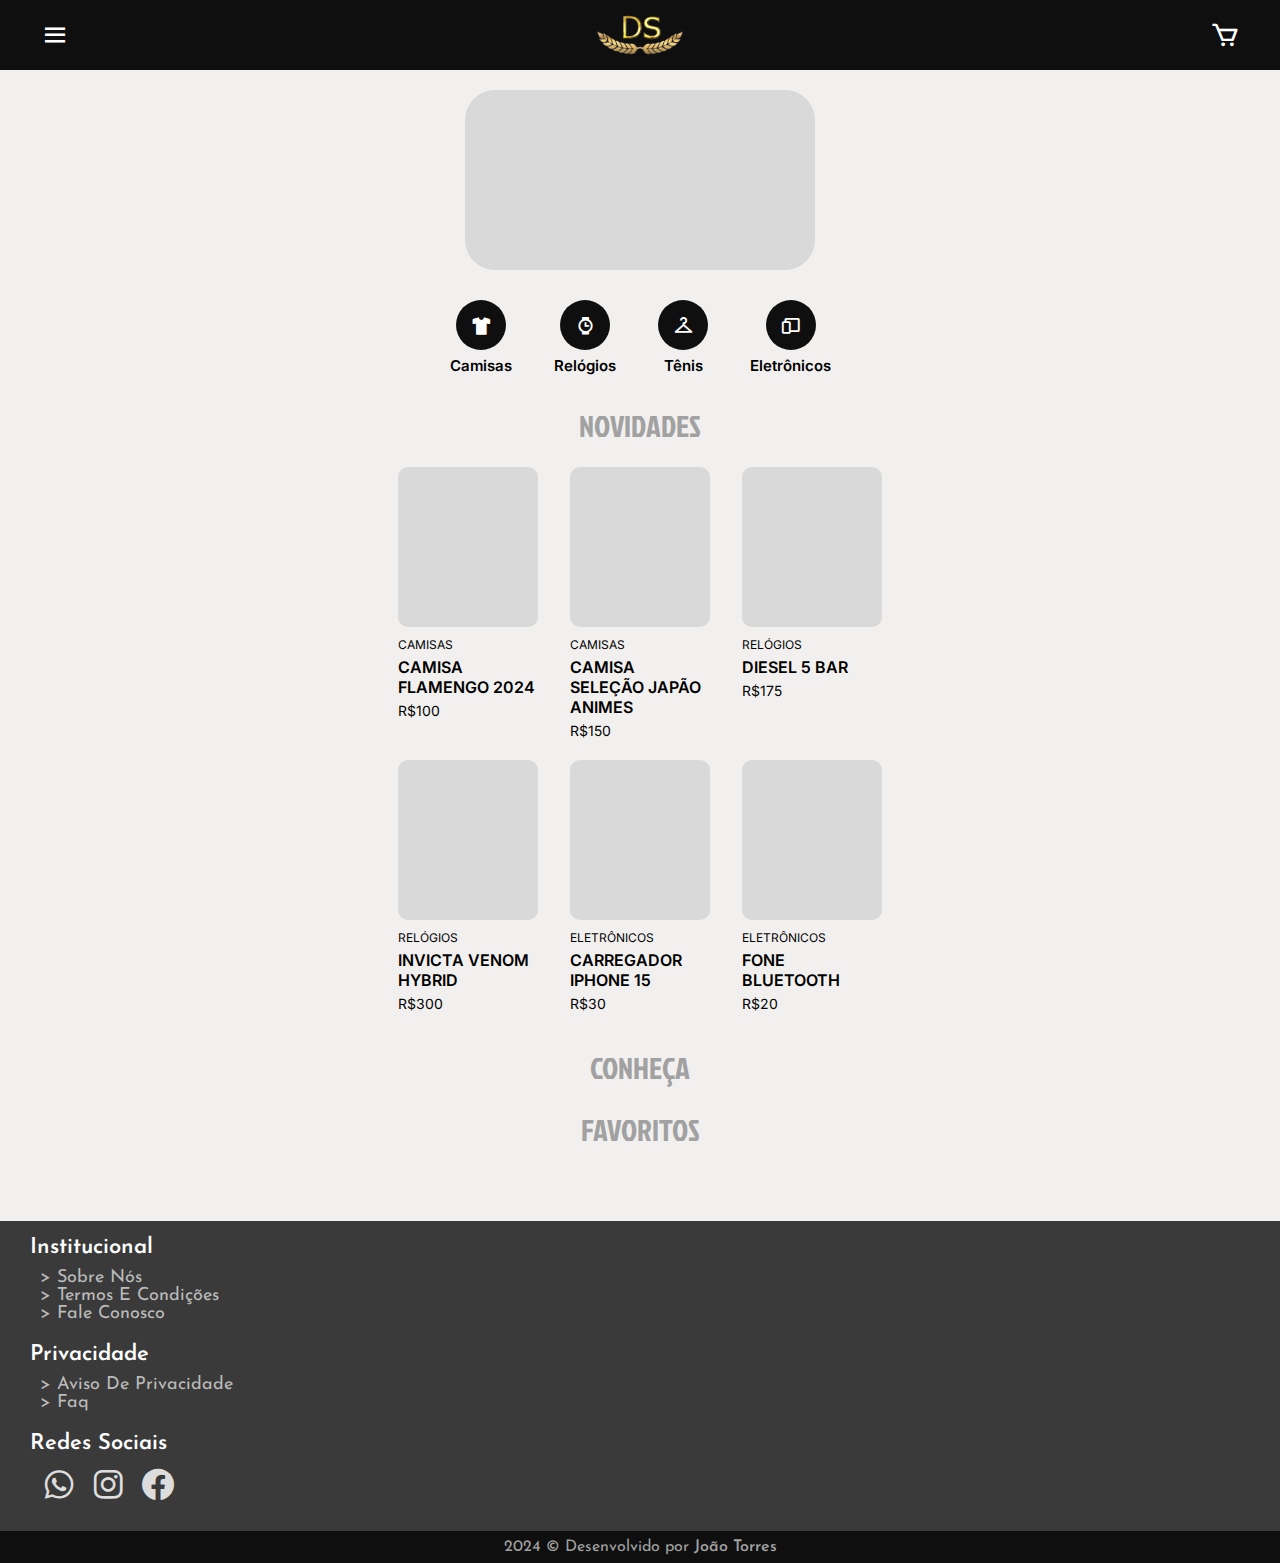
==== index.html @ 2843d5ec "alteração do icone do carrinho para link" ====
<!doctype html>
<html lang= "pt-br">
<head>
	<meta charset= "utf-8">
	<meta name= "viewport" content= "width=device-width, initial-scale=1.0">

	<title>DS Multimarcas</title>

	<link rel= "stylesheet" href= "style/style.css">
	<link href='https://unpkg.com/boxicons@2.1.4/css/boxicons.min.css' rel='stylesheet'>
</head>
<body>
	<header>
		<nav class= "nav-header">
			<p id= "icon-burguer"><i class='bx bx-menu'></i></p>

			<a href= "index.html" id= "logo-header"><img src= "img/logo/logo-ds-mini40.png" alt= "Logo DS Multimarcas"></a>

			<a href= "cart.html" id= "icon-cart"><i class='bx bx-cart'></i></a>

			<div id= "menu-category">
				<h2 id= "title-menu">categorias</h2>

				<ul id= "nav-category">
				</ul>
			</div>
		</nav>
	</header>
	<main>
		<aside id= "main-carousel">
		</aside>

		<aside class= "speed-access">
		</aside>

		<section id= "news-product" class= "product-home">
			<h1 class= "title-group">novidades</h1>

			<section class= "group-shop">
				<noscript>
					<div class= "product-card">
						<div class= "product-img-card"></div>
						<div class= "info-product-card">
							<p class= "category-product-card">categoria</p>
							<h3 class= "title-product-card">nome produto</h3>
							<p class= "price-product-card">r$00,00</p>
						</div>
					</div>
					<div class= "product-card">
						<div class= "product-img-card"></div>
						<div class= "info-product-card">
							<p class= "category-product-card">categoria</p>
							<h3 class= "title-product-card">nome produto</h3>
							<p class= "price-product-card">r$00,00</p>
						</div>
					</div>
					<div class= "product-card">
						<div class= "product-img-card"></div>
						<div class= "info-product-card">
							<p class= "category-product-card">categoria</p>
							<h3 class= "title-product-card">nome produto</h3>
							<p class= "price-product-card">r$00,00</p>
						</div>
					</div>
					<div class= "product-card">
						<div class= "product-img-card"></div>
						<div class= "info-product-card">
							<p class= "category-product-card">categoria</p>
							<h3 class= "title-product-card">nome produto</h3>
							<p class= "price-product-card">r$00,00</p>
						</div>
					</div>
					<div class= "product-card">
						<div class= "product-img-card"></div>
						<div class= "info-product-card">
							<p class= "category-product-card">categoria</p>
							<h3 class= "title-product-card">nome produto</h3>
							<p class= "price-product-card">r$00,00</p>
						</div>
					</div>
					<div class= "product-card">
						<div class= "product-img-card"></div>
						<div class= "info-product-card">
							<p class= "category-product-card">categoria</p>
							<h3 class= "title-product-card">nome produto</h3>
							<p class= "price-product-card">r$00,00</p>
						</div>
					</div>
				</noscript>
			</section>
		</section>

		<aside id= "know-card">
			<h1 class= "title-group">conheça</h1>

			<section class= "card-carousel">
			</section>
		</aside>

		<aside id= "suggestion-card">
			
		</aside>

		<section id= "favorite-product" class= "product-home">
			<h1 class= "title-group">favoritos</h1>

			<section class= "group-shop">
				<noscript>
					<div class= "product-card">
						<div class= "product-img-card"></div>
						<div class= "info-product-card">
							<p class= "category-product-card">categoria</p>
							<h3 class= "title-product-card">nome produto</h3>
							<p class= "price-product-card">r$00,00</p>
						</div>
					</div>
					<div class= "product-card">
						<div class= "product-img-card"></div>
						<div class= "info-product-card">
							<p class= "category-product-card">categoria</p>
							<h3 class= "title-product-card">nome produto</h3>
							<p class= "price-product-card">r$00,00</p>
						</div>
					</div>
					<div class= "product-card">
						<div class= "product-img-card"></div>
						<div class= "info-product-card">
							<p class= "category-product-card">categoria</p>
							<h3 class= "title-product-card">nome produto</h3>
							<p class= "price-product-card">r$00,00</p>
						</div>
					</div>
					<div class= "product-card">
						<div class= "product-img-card"></div>
						<div class= "info-product-card">
							<p class= "category-product-card">categoria</p>
							<h3 class= "title-product-card">nome produto</h3>
							<p class= "price-product-card">r$00,00</p>
						</div>
					</div>
					<div class= "product-card">
						<div class= "product-img-card"></div>
						<div class= "info-product-card">
							<p class= "category-product-card">categoria</p>
							<h3 class= "title-product-card">nome produto</h3>
							<p class= "price-product-card">r$00,00</p>
						</div>
					</div>
					<div class= "product-card">
						<div class= "product-img-card"></div>
						<div class= "info-product-card">
							<p class= "category-product-card">categoria</p>
							<h3 class= "title-product-card">nome produto</h3>
							<p class= "price-product-card">r$00,00</p>
						</div>
					</div>
				</noscript>
			</section>
		</section>
	</main>
	<footer>
		<div class= "footer-grid">
			<div class= "category-footer">
				<h2 class= "title-footer">institucional</h2>

				<ul class= "nav-footer">
					<li><a href= "#">sobre nós</a>
					<li><a href= "#">termos e condições</a>
					<li><a href= "#">fale conosco</a>
				</ul>
			</div>

			<div class= "category-footer">
				<h2 class= "title-footer">privacidade</h2>

				<ul class= "nav-footer">
					<li><a href= "#">aviso de privacidade</a>
					<li><a href= "#">faq</a>
				</ul>
			</div>

			<div class= "category-footer">
				<h2 class= "title-footer">redes sociais</h2>

				<ul class= "nav-footer" id= "nav-social">
					<li><a href= "#"><i class='bx bxl-whatsapp' ></i></a>
					<li><a href= "#"><i class='bx bxl-instagram'></i></a>
					<li><a href= "#"><i class='bx bxl-facebook-circle' ></i></a>
				</ul>
			</div>

			<div class= "copyright-footer">
				<p>2024 &copy; Desenvolvido por <a href="login.html" class= "copy-references">joão torres</a></p>
			</div>
		</div>

		<script src= "script/script.js"></script>
	</footer>
</body>
</html>
---- style/style.css ----
@charset "utf-8";

/*Arquivos internos*/
@import url("category.css");
@import url("product.css");
@import url("cart.css");
@import url("controlAdm.css");
@import url("login.css");
@import url("createProduct.css");
@import url("myAccount.css");

/*Arquivos externos*/
/*Fontes importadas: Cairo, Inter, Jockey One, Josefin Sans, Montserrat*/
@import url('https://fonts.googleapis.com/css2?family=Cairo:wght@200..1000&family=Inter:ital,opsz,wght@0,14..32,100..900;1,14..32,100..900&family=Jockey+One&family=Josefin+Sans:ital,wght@0,100..700;1,100..700&family=Montserrat:ital,wght@0,100..900;1,100..900&display=swap');

* {
	margin: 0;
	padding: 0;
}

:root {
	--escuro: #0f0f0f;
	--escuro3: #3a3a3a;
	--escuro4: #4a4a4a;
	--offwhite: #f2f0ef;
	--cinzaa: #a1a1a1;
	--cinza9: #909090;
	--amareloOuro: #dda01f;
	--amareloDourado: #e1aa1c;
	--amareloClaro: #f3da7d;
	--colorTemp: #d9d9d9;
}

body {
	font-family: Montserrat, sans-serif;
	background: var(--offwhite);
}

header {
	position: fixed;

	width: calc(100vw - 80px);
	padding: 15px 40px;

	background: var(--escuro);
}

.nav-header {
	display: grid;
	grid-template-columns: 30% 40% 30%;
	align-items: center;
	row-gap: .8em;

	height: 100%;

	color: #fff;
	font-size: 30px;
}

.nav-header > * {
	display: flex;
	align-items: center;

	cursor: pointer;
}

#icon-burger {
	grid-column: 1/2;
	justify-content: left;
}

#logo-header {
	grid-column: 2/3;
	justify-content: center;

	font-size: 20px;
}

#icon-cart {
	grid-column: 3/4;
	justify-content: right;

	color: inherit;
	text-decoration: none;
}

.nav-header > #menu-category {
	grid-column: 1/4;
	display: none;

	width: 100%;

	text-transform: uppercase;
}

#title-menu {
	font-weight: 600;
	font-size: 18px;

	margin-bottom: 10px;
}

#nav-category {
	color: #999;
	font-size: 25px;
	font-weight: 500;

	padding-left: 15px;
	list-style-type: none;
}

#nav-category li {
	padding: 5px 0;
}

#nav-category a:hover {
	color: #fff;
	font-weight: 600;
}

#nav-category a {
	color: inherit;

	text-decoration: none;
}

main {
	padding: 90px 40px 0;
}

/*Estilizando o carrossel da home*/
#main-carousel {
	min-width: 250px;
	max-width: 350px;
	height: 180px;
	margin: auto;
	margin-bottom: 30px;
	border-radius: 30px;

	background: var(--colorTemp);
}

/*Estilizando o atalho das categorias*/
.speed-access {
	display: flex;
	flex-flow: row wrap;
	align-items: center;
	justify-content: space-between;
	gap: 1em max(5px, 0.5em);

	max-width: 380px;
	margin: auto;
	margin-bottom: 30px;
}

aside .access-button {
	display: flex;
	flex-flow: column wrap;
	align-items: center;
	justify-content: space-between;

	height: 75px;
	max-width: 80px;

	cursor: pointer;
}

aside .access-icon {
	display: flex;
	align-items: center;
	justify-content: center;

	width: 50px;
	height: 50px;
	border-radius: 50%;

	color: #fff;
	font-size: 21px;
	background: var(--escuro);
}

aside .name-access {
	font-family: Inter, sans-serif;
	font-weight: 600;
	font-size: 15px;

	text-transform: capitalize;
}

/*Estilizando section com os produtos*/
.product-home {
	max-width: 500px;
	margin: auto;
	margin-bottom: 35px;
}

.title-group {
	font-family: Jockey One, sans-serif;
	color: var(--cinzaa);
	text-align: center;
	font-size: 30px;
	font-weight: 400;

	margin-bottom: 20px;
	text-transform: uppercase;
}

.group-shop {
	display: flex;
	flex-flow: row wrap;
	align-items: start;
	justify-content: center;
	gap: 1.3em 2em;
}

.product-card {
	width: 140px;
	min-height: 230px;

	cursor: pointer;
}

.product-img-card {
	height: 160px;
	margin-bottom: 10px;
	border-radius: 10px;

	background: var(--colorTemp);
}

.info-product-card {
	min-height: 50px;

	font-family: Inter, sans-serif;

	text-transform: uppercase;
}

.category-product-card {
	font-size: 12px;

	margin-bottom: 5px;
}

.title-product-card {
	font-size: 16px;
	font-weight: 600;

	margin-bottom: 5px;
}

.price-product-card {
	font-size: 14px;
}

/*Estilizando carrossel de relacionados*/

/*Estilizando footer*/
footer {
	color: #fff;
	font-family: Josefin Sans, sans-serif;
	background: var(--escuro3);

	padding-top: 15px;
	margin-top: 50px;
}

.footer-grid {
	display: grid;
}

.category-footer {
	margin-left: 30px;
	margin-bottom: 20px;

	text-transform: capitalize;
}

h2.title-footer {
	font-size: 22px;
	font-weight: 600;

	margin-bottom: 10px;
}

ul.nav-footer {
	list-style-position: inside;
	list-style-type: "> ";

	color: #bbb;
	font-size: 18px;

	padding-left: 10px;
}

ul#nav-social {
	display: flex;
	align-items: center;
	justify-content: start;
	gap: .3em;

	list-style: none;

	color: #ddd;
	font-size: 38px;
}

.nav-footer > li:hover {
	color: #fff;
}

.nav-footer > li > a {
	color: inherit;

	text-decoration: none;
}

.copyright-footer {
	color: var(--cinzaa);
	text-align: center;
	font-size: 16px;
	background: var(--escuro);

	padding: 8px;
}

.copyright-footer .copy-references:hover {
	color: #fff;
}

.copyright-footer .copy-references {
	color: inherit;
	font-weight: 600;

	text-decoration: none;
	text-transform: capitalize;
}
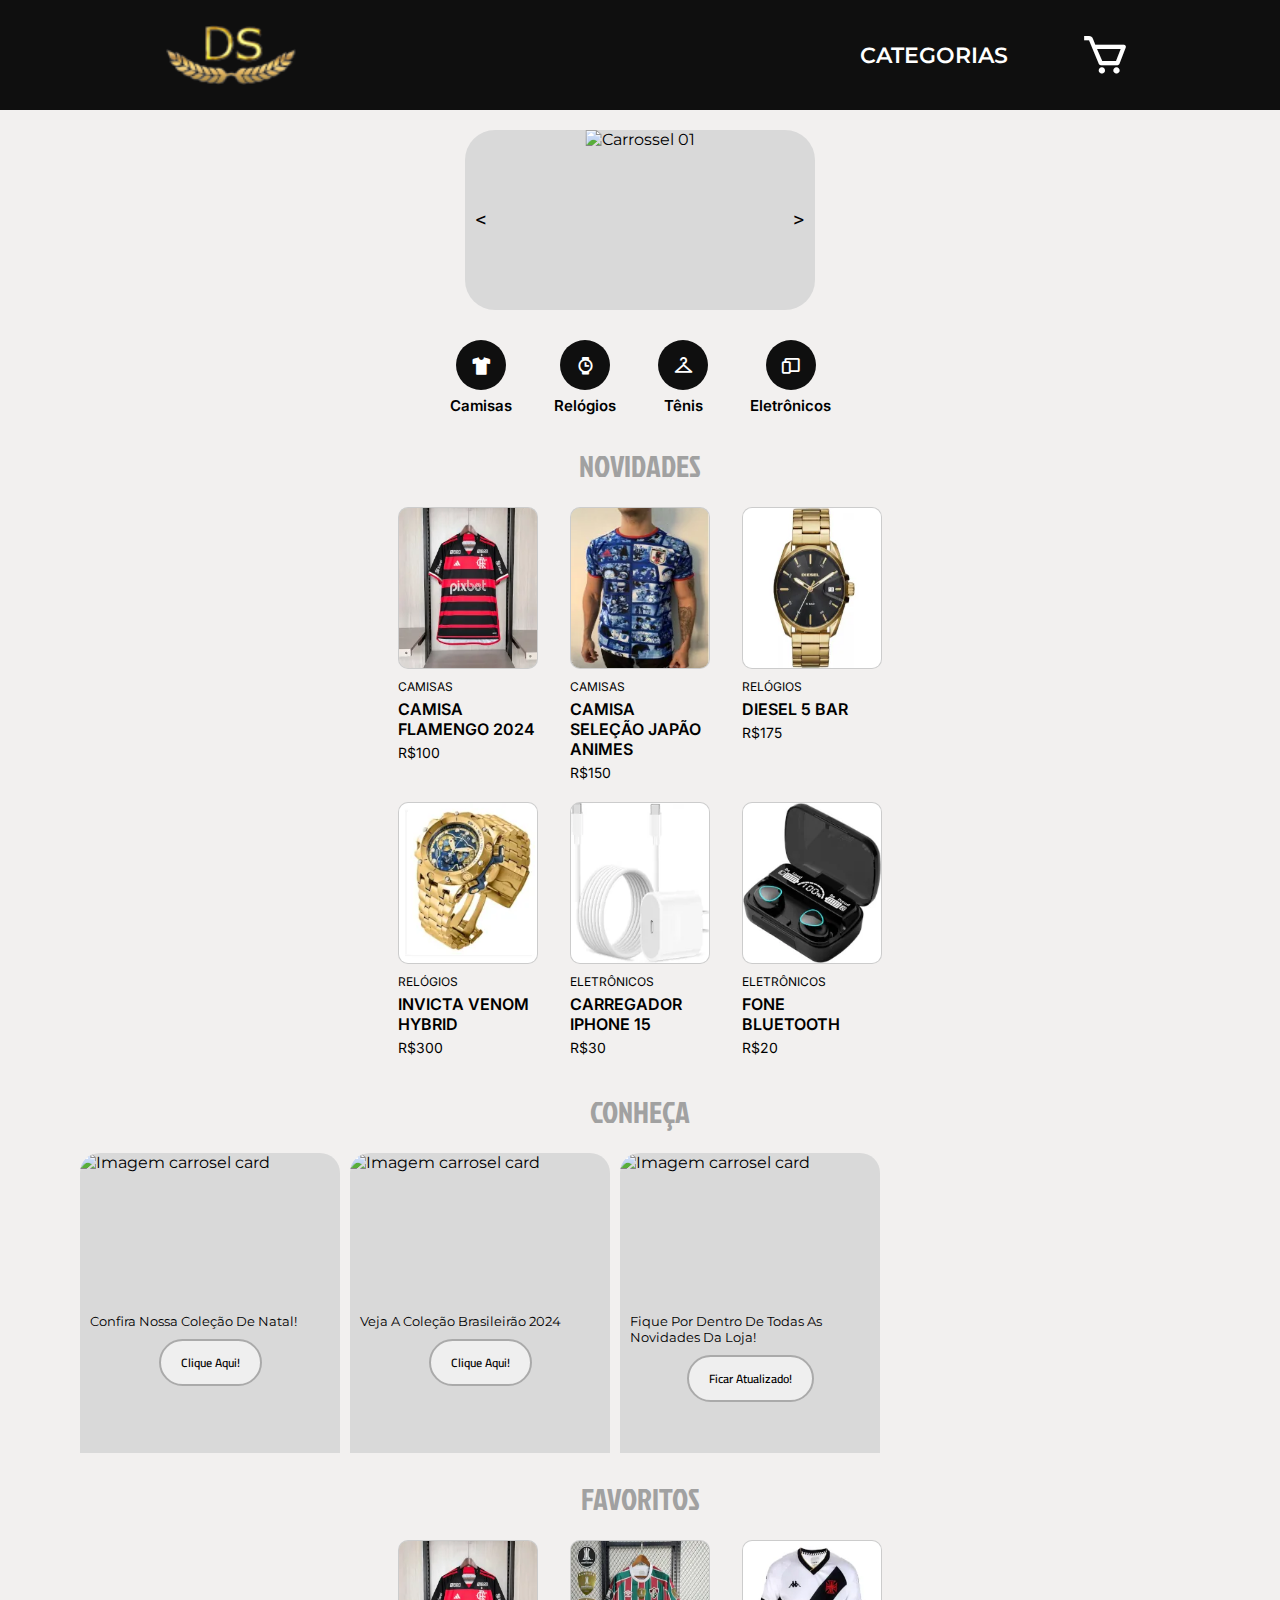
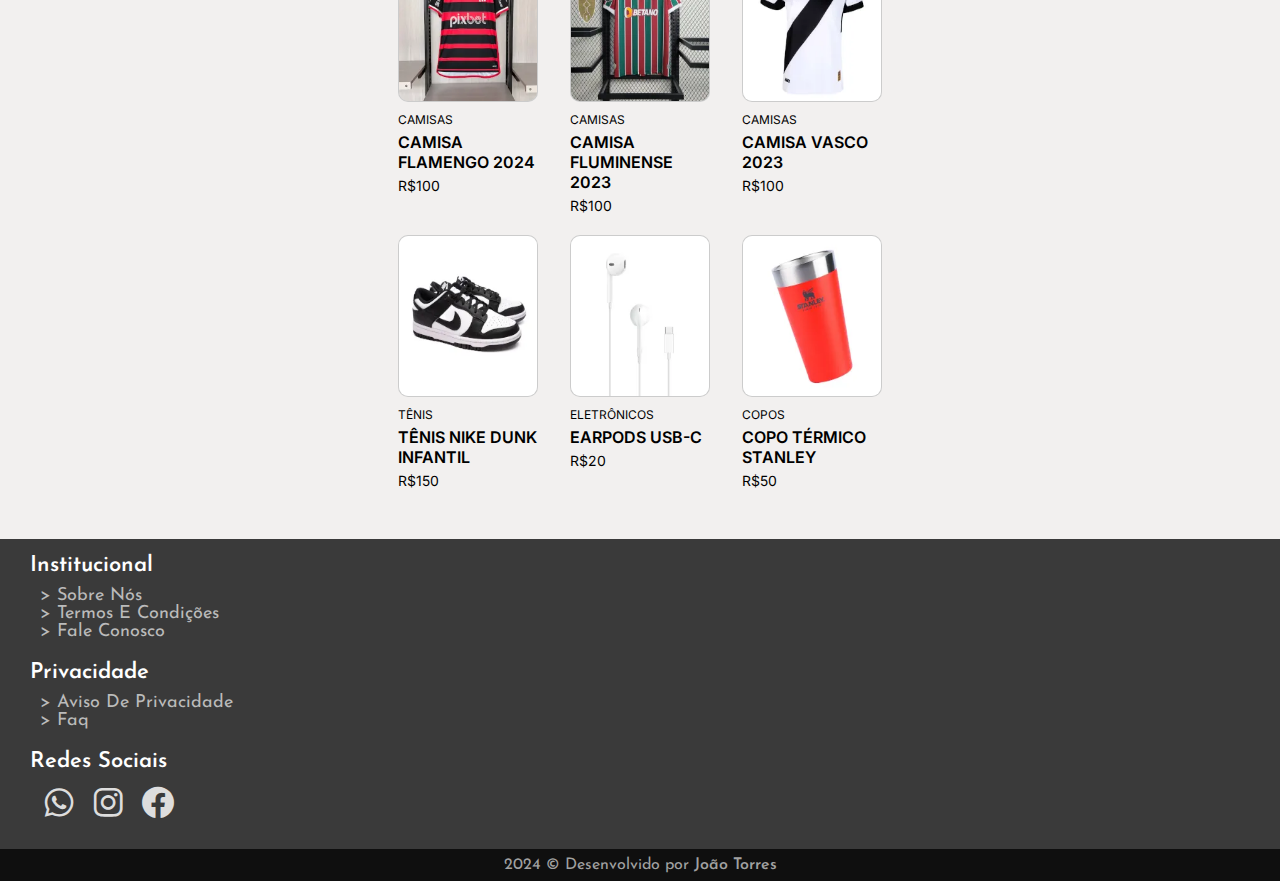
==== commit a0558d50: "Esqueci de ir comitando as novas alterações, foram muitas. Gostaria de deixar aqui meu arrependiment" ====
--- a/index.html
+++ b/index.html
@@ -28,6 +28,21 @@
 	</header>
 	<main>
 		<aside id= "main-carousel">
+			<div id= "btn-left-carousel" class= "btn-main-carousel"><</div>
+			<div id= "btn-right-carousel" class= "btn-main-carousel">></div>
+
+			<div id= "01main-carousel" class= "item-main-carousel item-checked-carousel">
+				<picture id= "imgs01-carousel-home" class= "imgs-carousel-home">
+					<source srcset= "" media= "()">
+					<img loading= "lazy" src= "img/carousel/main-home/carousel01-350.svg" alt= "Carrossel 01">
+				</picture>
+			</div>
+			<div id= "02main-carousel" class= "item-main-carousel">
+				<picture id= "imgs02-carousel-home" class= "imgs-carousel-home">
+					<source srcset= "" media= "()">
+					<img loading= "lazy" src= "img/carousel/main-home/carousel02-350.svg" alt= "Carrossel 01">
+				</picture>
+			</div>
 		</aside>
 
 		<aside class= "speed-access">
@@ -93,12 +108,44 @@
 		<aside id= "know-card">
 			<h1 class= "title-group">conheça</h1>
 
-			<section class= "card-carousel">
+			<section class= "cards-carousel">
+				<div class= "card-inside-carousel">
+					<div class= "img-card-carousel">
+						<img loading= "lazy" src= "img/carousel/card-home/natal.webp" alt= "Imagem carrosel card"/>
+					</div>
+					<div class= "info-card-carousel">
+						<p class= "text-card-carousel">confira nossa coleção de Natal!</p>
+
+						<button class= "btn-card-carousel btn-add">clique aqui!</button>
+					</div>
+				</div>
+
+				<div class= "card-inside-carousel">
+					<div class= "img-card-carousel">
+						<img loading= "lazy" src= "img/carousel/card-home/brasileirao.webp" alt= "Imagem carrosel card"/>
+					</div>
+					<div class= "info-card-carousel">
+						<p class= "text-card-carousel">veja a coleção brasileirão 2024</p>
+
+						<button class= "btn-card-carousel btn-add">clique aqui!</button>
+					</div>
+				</div>
+
+				<div class= "card-inside-carousel">
+					<div class= "img-card-carousel">
+						<img loading= "lazy" src= "img/carousel/card-home/whatsapp.webp" alt= "Imagem carrosel card"/>
+					</div>
+					<div class= "info-card-carousel">
+						<p class= "text-card-carousel">fique por dentro de todas as novidades da loja!</p>
+
+						<button class= "btn-card-carousel btn-add">ficar atualizado!</button>
+						</div>
+				</div>
 			</section>
 		</aside>
 
 		<aside id= "suggestion-card">
-			
+			<!--Ads-->
 		</aside>
 
 		<section id= "favorite-product" class= "product-home">
@@ -183,9 +230,10 @@
 				<h2 class= "title-footer">redes sociais</h2>
 
 				<ul class= "nav-footer" id= "nav-social">
-					<li><a href= "#"><i class='bx bxl-whatsapp' ></i></a>
-					<li><a href= "#"><i class='bx bxl-instagram'></i></a>
-					<li><a href= "#"><i class='bx bxl-facebook-circle' ></i></a>
+					<li><a href= "
+https://wa.me/5521986804534" target= "_blank"><i class='bx bxl-whatsapp'></i></a>
+					<li><a href= "https://www.instagram.com/dsouzamultimarcas_/" target= "_blank"><i class='bx bxl-instagram'></i></a>
+					<li><a href= "https://www.facebook.com/Dsouzamultimarcas" target= "_blank"><i class='bx bxl-facebook-circle' ></i></a>
 				</ul>
 			</div>
 
--- a/style/style.css
+++ b/style/style.css
@@ -38,6 +38,7 @@
 
 header {
 	position: fixed;
+	z-index: 2;
 
 	width: calc(100vw - 80px);
 	padding: 15px 40px;
@@ -84,7 +85,7 @@
 	text-decoration: none;
 }
 
-.nav-header > #menu-category {
+#menu-category {
 	grid-column: 1/4;
 	display: none;
 
@@ -124,8 +125,123 @@
 	text-decoration: none;
 }
 
+@media screen and (min-width: 580px) {
+	header {
+		width: calc(100vw - 200px);
+		padding: 15px 100px;
+	}
+}
+
+@media screen and (min-width: 768px) {
+	#icon-burguer {display: none}
+
+	.nav-header {
+		grid-template-columns: 65% 25% 10%;
+	}
+
+	#logo-header {
+		grid-column: 1/2;
+		justify-content: initial;
+	}
+
+	#menu-category {
+		grid-column: 2/3;
+		grid-row: 1/2;
+		display: flex;
+		flex-direction: column;
+		justify-content: end;
+
+		position: relative;
+	}
+
+	#title-menu {
+		font-size: 20px;
+
+		margin: 0;
+	}
+
+	#nav-category {
+		display: none;
+
+		position: absolute;
+		top: 40px;
+		left: 5px;
+
+		background: var(--escuro);
+
+		padding-right: 15px;
+	}
+
+	#nav-category > li:hover {
+		border-bottom: 2px solid var(--escuro3);
+	}
+}
+
+@media screen and (min-width: 992px) {
+	header {
+		width: calc(100vw - 240px);
+		padding: 20px 120px;
+	}
+
+	.nav-header {
+		font-size: 40px;
+	}
+
+	#logo-header > img {
+		height: 50px;
+	}
+
+	#nav-category {
+		left: 15%;
+	}
+}
+
+@media screen and (min-width: 1280px) {
+	header {
+		width: calc(100vw - 300px);
+		padding: 25px 150px;
+	}
+
+	.nav-header {
+		grid-template-columns: 65% 30% 5%;
+		font-size: 50px;
+	}
+
+	#logo-header > img {
+		height: 60px;
+	}
+
+	#title-menu {
+		font-size: 22px;
+
+		margin: 0;
+	}
+
+	#nav-category {
+		left: 25%;
+	}
+}
+
 main {
 	padding: 90px 40px 0;
+}
+
+@media screen and (min-width: 768px) {
+	main {
+		padding: 90px 60px 0;
+	}
+}
+
+@media screen and (min-width: 992px) {
+	main {
+		padding-top: 110px;
+	}
+}
+
+@media screen and (min-width: 1280px) {
+	main {
+		padding: 130px 80px 0;
+	}
 }
 
 /*Estilizando o carrossel da home*/
@@ -138,6 +254,38 @@
 	border-radius: 30px;
 
 	background: var(--colorTemp);
+
+	overflow: hidden;
+	position: relative;
+	z-index: 0;
+}
+
+.btn-main-carousel {
+	position: absolute;
+	top: 50%;
+	transform: translateY(-50%);
+	z-index: 1;
+	cursor: pointer;
+
+	font-size: 20px;
+	font-weight: 500;
+
+	margin: 0 10px;
+}
+
+.btn-main-carousel:nth-child(2) {
+	right: 0;
+}
+
+.item-main-carousel {
+	display: none;
+	position: absolute;
+}
+
+.item-checked-carousel {
+	display: block;
+	left: 50%;
+	transform: translate(-50%);
 }
 
 /*Estilizando o atalho das categorias*/
@@ -223,9 +371,18 @@
 .product-img-card {
 	height: 160px;
 	margin-bottom: 10px;
+	border: 1px solid #0000000f;
 	border-radius: 10px;
 
 	background: var(--colorTemp);
+
+	overflow: hidden;
+}
+
+.img-inside-card-product {
+	width: 100%;
+	height: 100%;
+
 }
 
 .info-product-card {
@@ -254,6 +411,65 @@
 }
 
 /*Estilizando carrossel de relacionados*/
+#know-card {
+	margin-bottom: 25px;
+}
+
+.cards-carousel {
+	display: flex;
+	gap: 10px;
+
+	height: 300px;
+
+	overflow-x: auto;
+	scroll-snap-type: x mandatory;
+}
+
+.card-inside-carousel {
+	flex: 0 0 min(260px, 100%);
+
+	width: 150px;
+	border-radius: 20px 20px 0 0;
+
+	background: var(--colorTemp);
+
+	scroll-snap-align: center;
+	overflow: hidden;
+}
+
+.img-card-carousel {
+	height: 150px;
+
+	position: relative;
+	overflow: hidden;
+}
+
+.img-card-carousel > img {
+	display: block;
+	position: absolute;
+	left: 50%;
+	transform: translate(-50%);
+
+	height: 100%;
+	width: 100%;
+}
+
+.info-card-carousel {
+	padding: 10px;
+}
+
+.text-card-carousel {
+	font-size: 13px;
+	text-transform: capitalize;
+
+	margin-bottom: 10px;
+}
+
+.btn-card-carousel {
+	font-size: 12px;
+
+	margin-bottom: 0;
+}
 
 /*Estilizando footer*/
 footer {
@@ -334,4 +550,20 @@
 
 	text-decoration: none;
 	text-transform: capitalize;
-}              +}
+
+@media screen and (min-width: 580px) {
+	
+}
+
+@media screen and (min-width: 768px) {
+	
+}
+
+@media screen and (min-width: 992px) {
+	
+}
+
+@media screen and (min-width: 1280px) {
+	
+}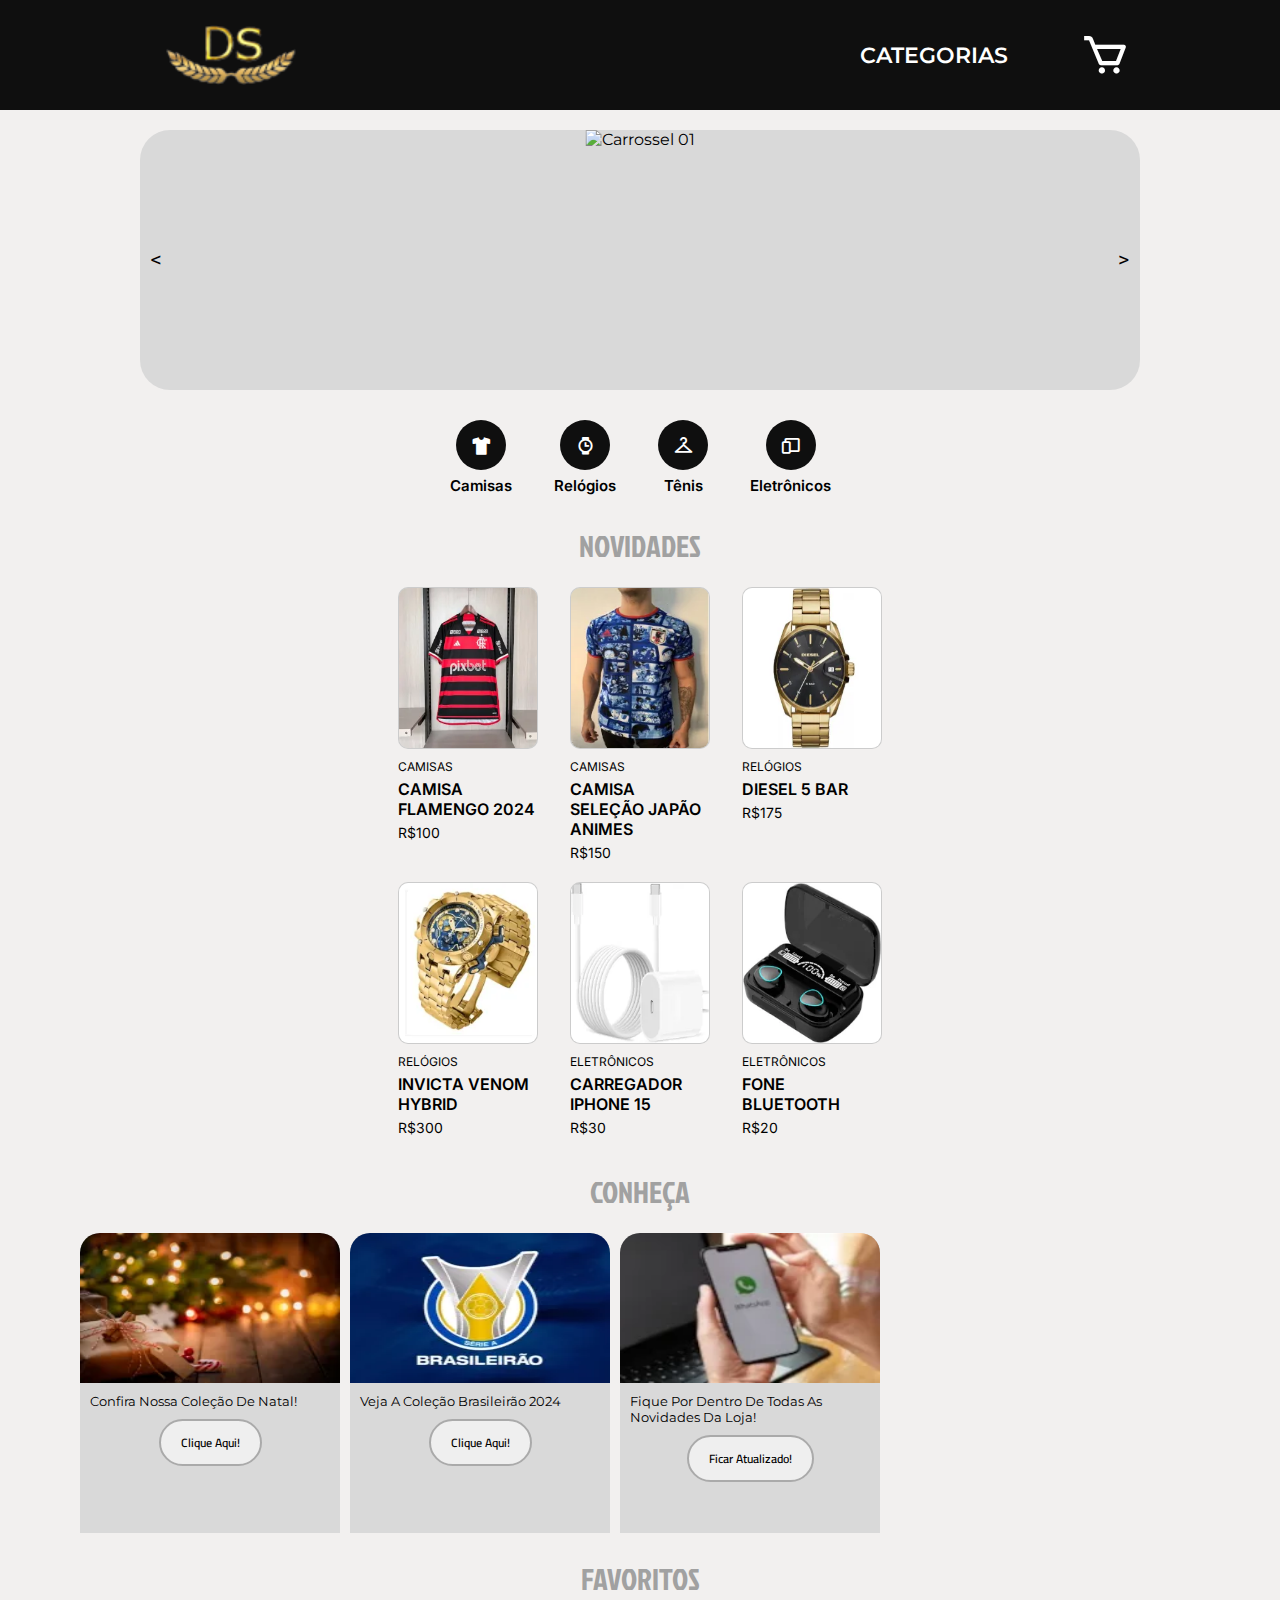
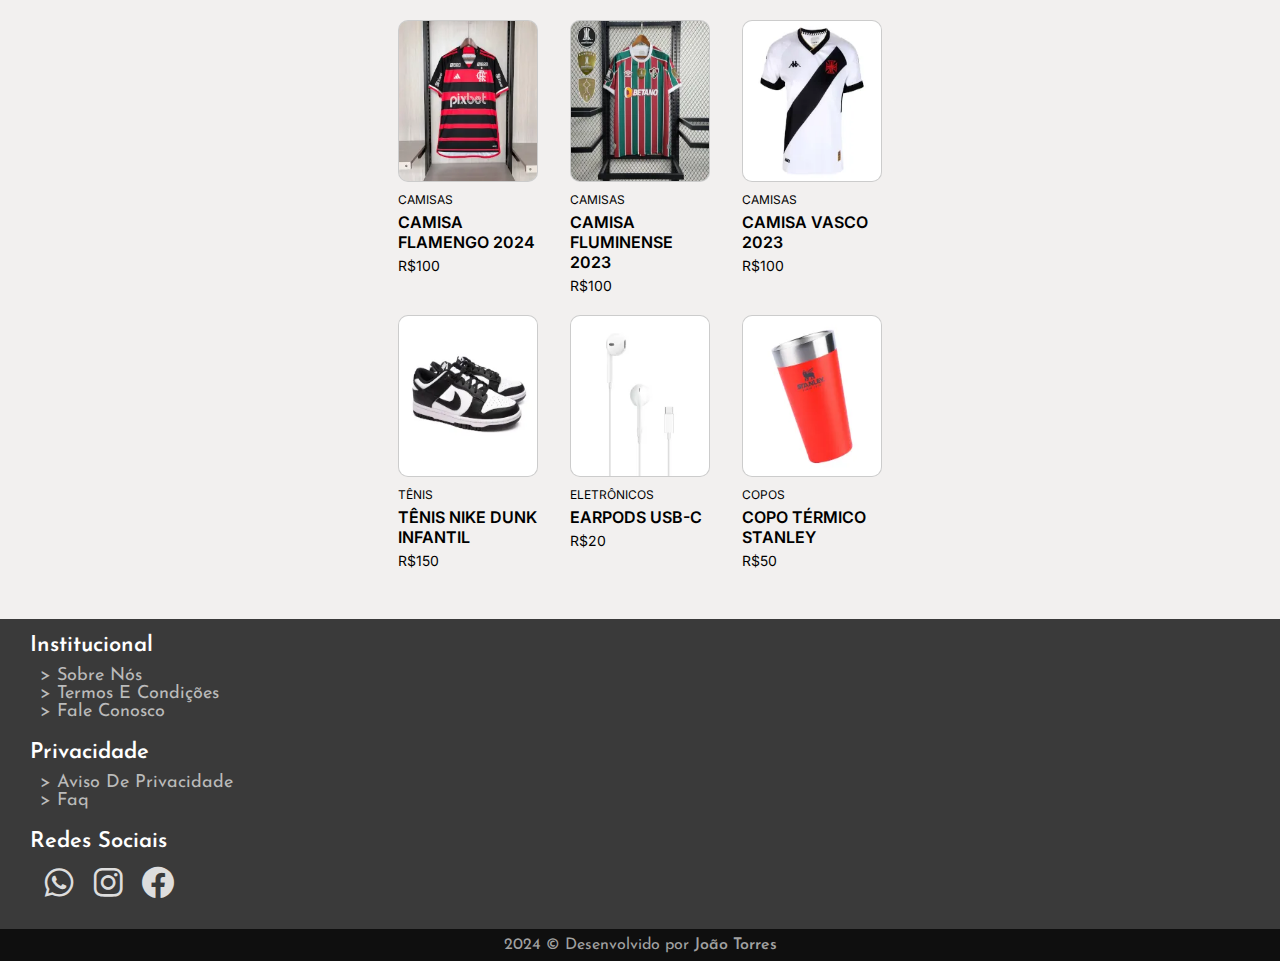
==== commit 76ee73d7: "Modificações no html e css voltados a responsividade do header e carrossel" ====
--- a/index.html
+++ b/index.html
@@ -33,13 +33,17 @@
 
 			<div id= "01main-carousel" class= "item-main-carousel item-checked-carousel">
 				<picture id= "imgs01-carousel-home" class= "imgs-carousel-home">
-					<source srcset= "" media= "()">
+					<source srcset= "img/carousel/main-home/carousel01-1000.svg" media= "(min-width: 992px)">
+					<source srcset= "img/carousel/main-home/carousel01-850.svg" media= "(min-width: 768px)">
+					<source srcset= "img/carousel/main-home/carousel01-600.svg" media= "(min-width: 580px)">
 					<img loading= "lazy" src= "img/carousel/main-home/carousel01-350.svg" alt= "Carrossel 01">
 				</picture>
 			</div>
 			<div id= "02main-carousel" class= "item-main-carousel">
 				<picture id= "imgs02-carousel-home" class= "imgs-carousel-home">
-					<source srcset= "" media= "()">
+					<source srcset= "img/carousel/main-home/carousel02-1000.svg" media= "(min-width: 992px)">
+					<source srcset= "img/carousel/main-home/carousel02-850.svg" media= "(min-width: 768px)">
+					<source srcset= "img/carousel/main-home/carousel02-600.svg" media= "(min-width: 580px)">
 					<img loading= "lazy" src= "img/carousel/main-home/carousel02-350.svg" alt= "Carrossel 01">
 				</picture>
 			</div>
--- a/style/style.css
+++ b/style/style.css
@@ -288,6 +288,26 @@
 	transform: translate(-50%);
 }
 
+@media screen and (min-width: 580px) {
+	#main-carousel {
+		max-width: 600px;
+	}
+}
+
+@media screen and (min-width: 768px) {
+	#main-carousel {
+		max-width: 850px;
+		height: 220px;
+	}
+}
+
+@media screen and (min-width: 992px) {
+	#main-carousel {
+		max-width: 1000px;
+		height: 260px;
+	}
+}
+
 /*Estilizando o atalho das categorias*/
 .speed-access {
 	display: flex;
@@ -335,6 +355,22 @@
 	text-transform: capitalize;
 }
 
+@media screen and (min-width: 580px) {
+	
+}
+
+@media screen and (min-width: 768px) {
+	
+}
+
+@media screen and (min-width: 992px) {
+	
+}
+
+@media screen and (min-width: 1280px) {
+	
+}
+
 /*Estilizando section com os produtos*/
 .product-home {
 	max-width: 500px;
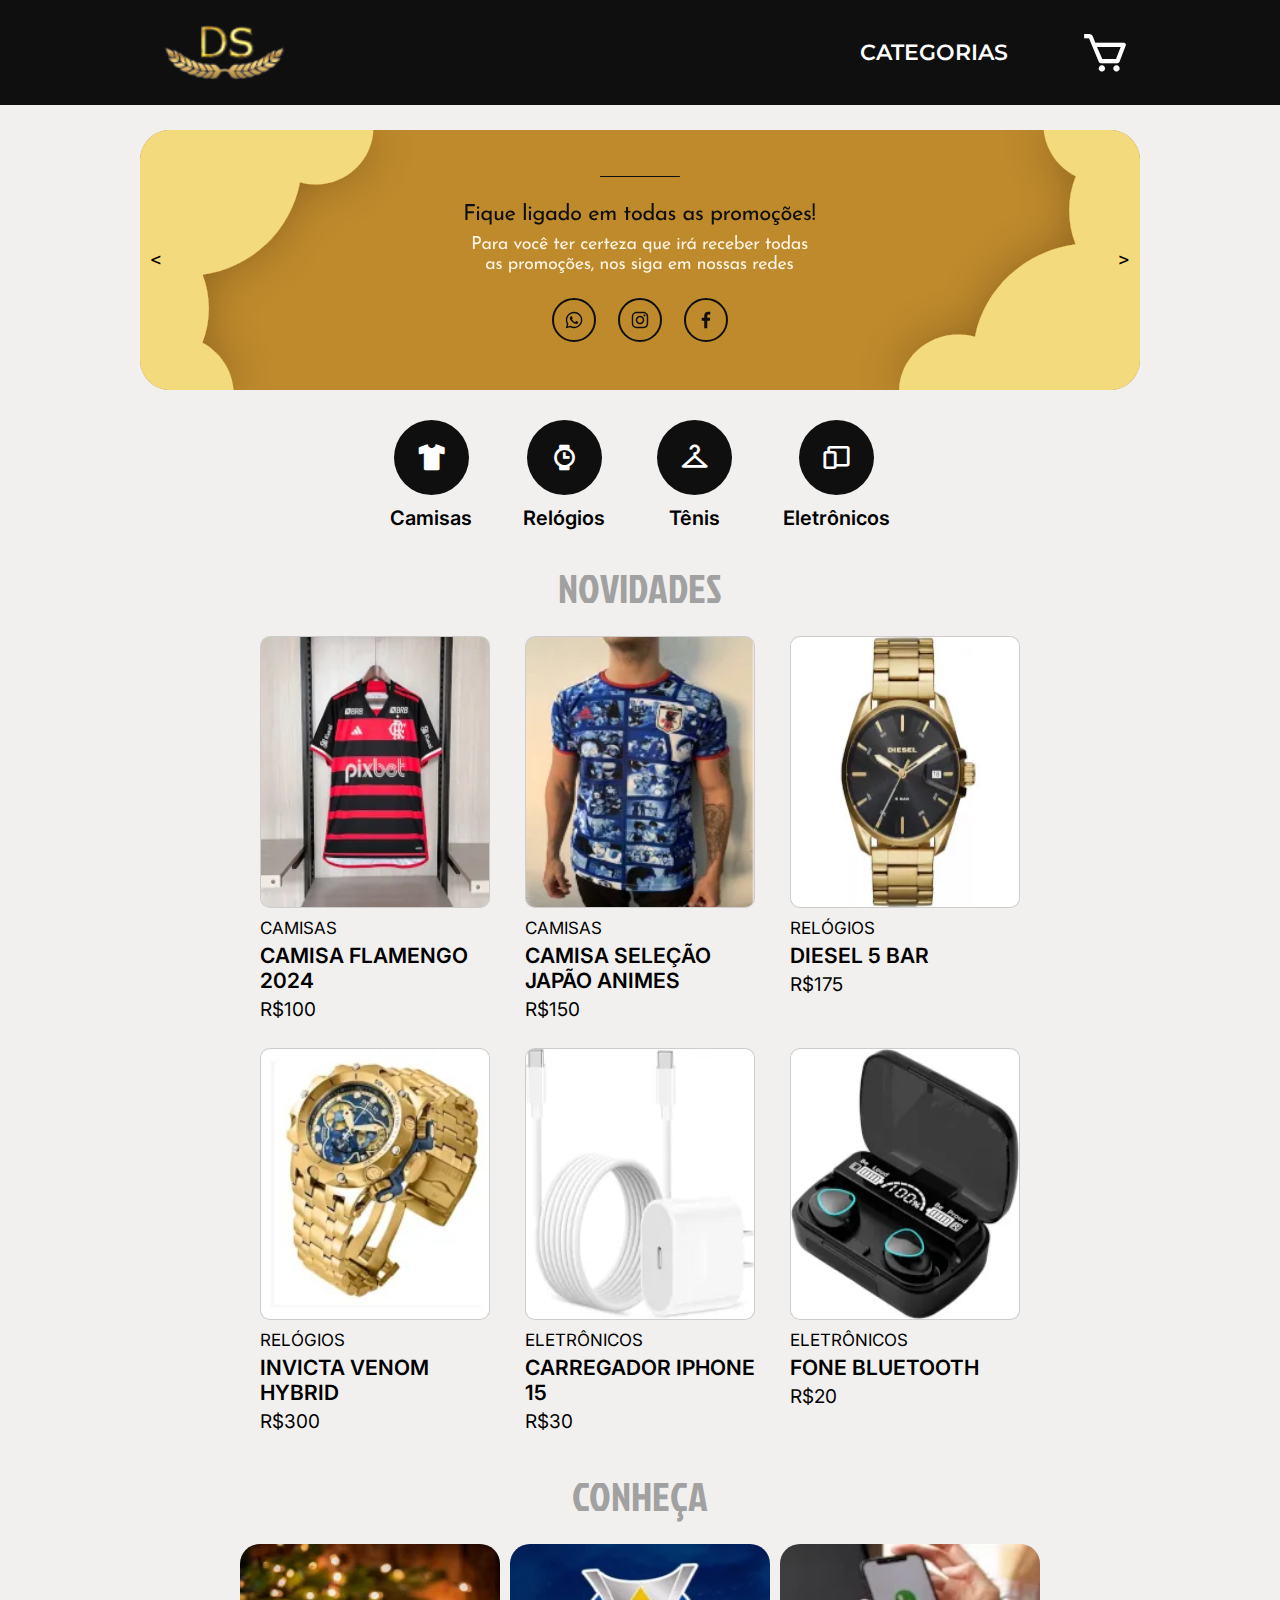
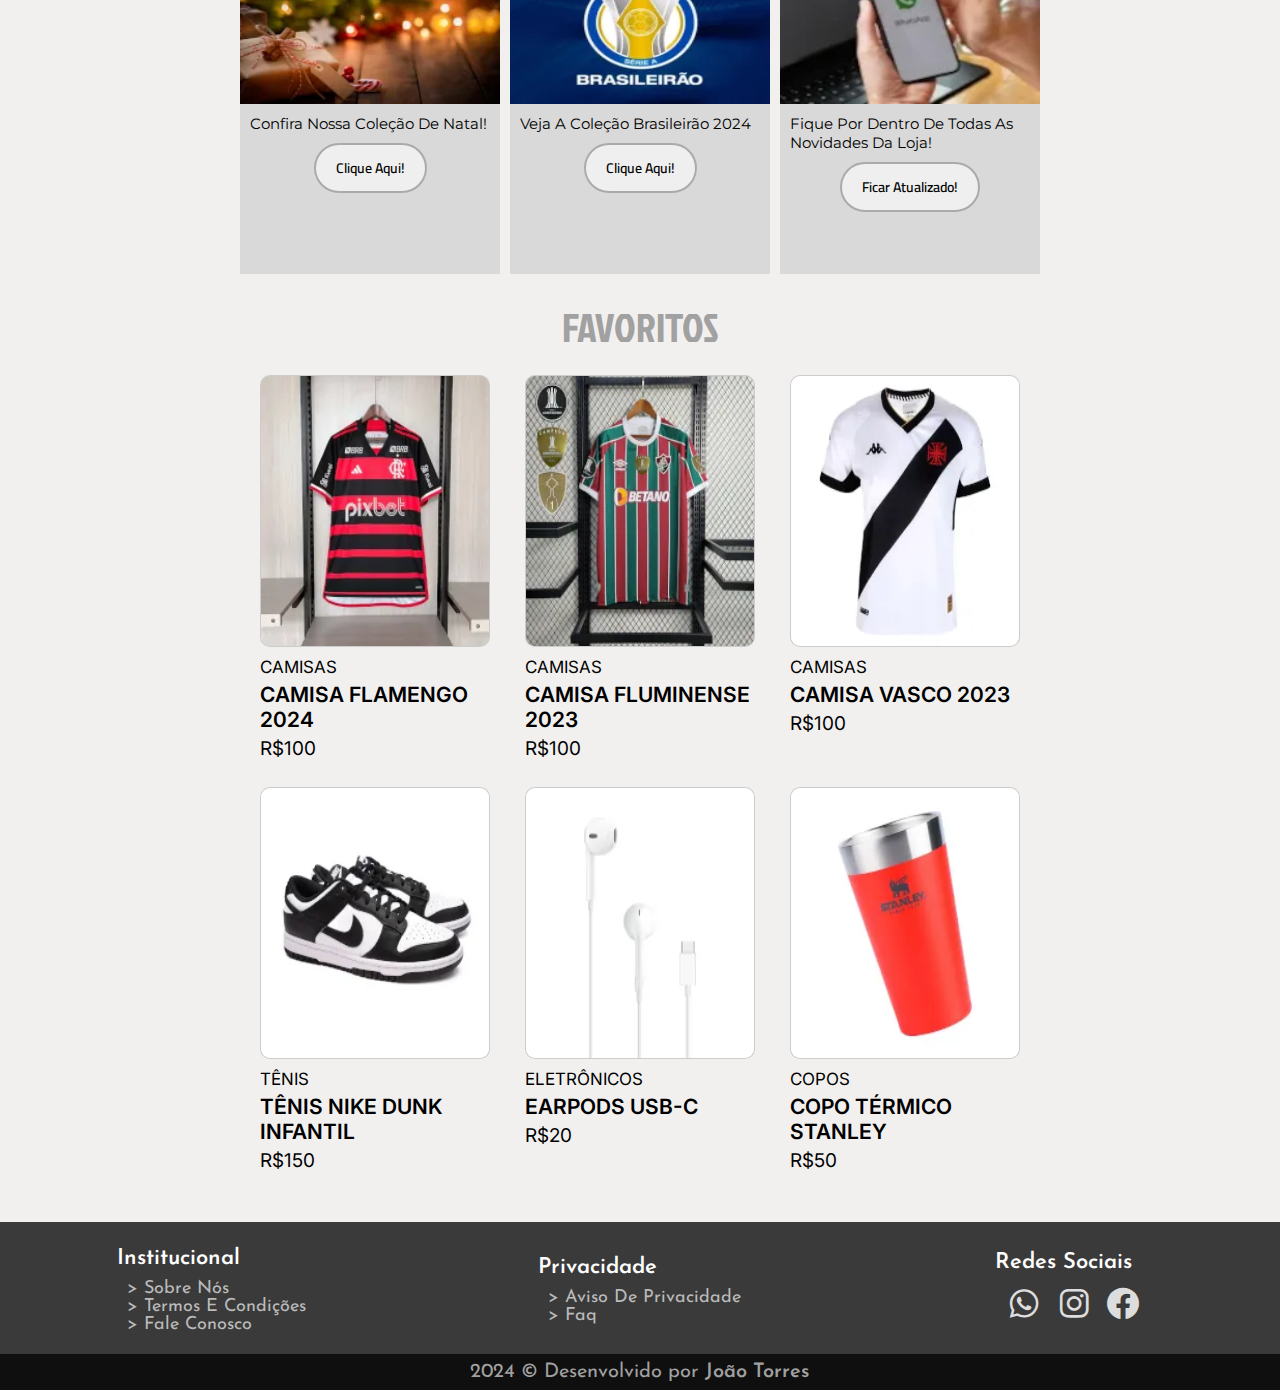
==== commit f771e984: "Adicionando favicon a pagina. kkkkkkkkkkk toda mal posicionada" ====
--- a/index.html
+++ b/index.html
@@ -6,6 +6,7 @@
 
 	<title>DS Multimarcas</title>
 
+	<link rel= "icon" type= "image/x-icon" href="img/logo/favicon.ico">
 	<link rel= "stylesheet" href= "style/style.css">
 	<link href='https://unpkg.com/boxicons@2.1.4/css/boxicons.min.css' rel='stylesheet'>
 </head>
--- a/style/style.css
+++ b/style/style.css
@@ -208,7 +208,7 @@
 	}
 
 	#logo-header > img {
-		height: 60px;
+		height: 55px;
 	}
 
 	#title-menu {
@@ -321,7 +321,7 @@
 	margin-bottom: 30px;
 }
 
-aside .access-button {
+.access-button {
 	display: flex;
 	flex-flow: column wrap;
 	align-items: center;
@@ -333,7 +333,7 @@
 	cursor: pointer;
 }
 
-aside .access-icon {
+.access-icon {
 	display: flex;
 	align-items: center;
 	justify-content: center;
@@ -347,7 +347,7 @@
 	background: var(--escuro);
 }
 
-aside .name-access {
+.name-access {
 	font-family: Inter, sans-serif;
 	font-weight: 600;
 	font-size: 15px;
@@ -355,20 +355,48 @@
 	text-transform: capitalize;
 }
 
-@media screen and (min-width: 580px) {
-	
-}
-
 @media screen and (min-width: 768px) {
-	
-}
-
-@media screen and (min-width: 992px) {
-	
+	.speed-access {
+		max-width: 450px;
+	}
+
+	.access-button {
+		height: 100px;
+		max-width: 100px;
+	}
+
+	.access-icon {
+		height: 65px;
+		width: 65px;
+
+		font-size: 27px;
+	}
+
+	.name-access {
+		font-size: 18px;
+	}
 }
 
 @media screen and (min-width: 1280px) {
-	
+	.speed-access {
+		max-width: 500px;
+	}
+
+	.access-button {
+		height: 110px;
+		max-width: 115px;
+	}
+
+	.access-icon {
+		height: 75px;
+		width: 75px;
+
+		font-size: 31px;
+	}
+
+	.name-access {
+		font-size: 20px;
+	}
 }
 
 /*Estilizando section com os produtos*/
@@ -446,8 +474,88 @@
 	font-size: 14px;
 }
 
+@media screen and (min-width: 768px) {
+	.product-home {
+		max-width: 800px;
+	}
+
+	.title-group {
+		font-size: 35px;
+	}
+
+	.group-shop {
+		gap: 1.5em 2em;
+	}
+
+	.product-card {
+		width: 200px;
+	}
+
+	.product-img-card {
+		height: 220px;
+	}
+
+	.category-product-card {
+		font-size: 15px;
+	}
+
+	.title-product-card {
+		font-size: 19px;
+	}
+
+	.price-product-card {
+		font-size: 17px;
+	}
+}
+
+@media screen and (min-width: 992px) {
+	.title-group {
+		font-size: 40px;
+	}
+
+	.product-card {
+		width: 210px;
+	}
+
+	.product-img-card {
+		height: 240px;
+	}
+}
+
+@media screen and (min-width: 1280px) {
+	.product-home {
+		max-width: 1000px;
+	}
+
+	.group-shop {
+		gap: 1.7em 2.2em;
+	}
+
+	.product-card {
+		width: 230px;
+	}
+
+	.product-img-card {
+		height: 270px;
+	}
+
+	.category-product-card {
+		font-size: 17px;
+	}
+
+	.title-product-card {
+		font-size: 21px;
+	}
+
+	.price-product-card {
+		font-size: 19px;
+	}
+}
+
 /*Estilizando carrossel de relacionados*/
 #know-card {
+	max-width: 450px;
+	margin: auto;
 	margin-bottom: 25px;
 }
 
@@ -455,7 +563,8 @@
 	display: flex;
 	gap: 10px;
 
-	height: 300px;
+	height: 330px;
+	margin: auto;
 
 	overflow-x: auto;
 	scroll-snap-type: x mandatory;
@@ -464,7 +573,6 @@
 .card-inside-carousel {
 	flex: 0 0 min(260px, 100%);
 
-	width: 150px;
 	border-radius: 20px 20px 0 0;
 
 	background: var(--colorTemp);
@@ -474,7 +582,7 @@
 }
 
 .img-card-carousel {
-	height: 150px;
+	height: 160px;
 
 	position: relative;
 	overflow: hidden;
@@ -507,6 +615,37 @@
 	margin-bottom: 0;
 }
 
+@media screen and (min-width: 580px) {
+	#know-card {
+		max-width: 700px;
+	}
+}
+
+@media screen and (min-width: 768px) {
+	#know-card {
+		max-width: 900px;
+	}
+
+	.text-card-carousel {
+		font-size: 15px;
+		text-transform: capitalize;
+
+		margin-bottom: 10px;
+	}
+
+	.btn-card-carousel {
+		font-size: 14px;
+
+		margin-bottom: 0;
+	}
+}
+
+@media screen and (min-width: 992px) {
+	.cards-carousel {
+		justify-content: center;
+	}
+}
+
 /*Estilizando footer*/
 footer {
 	color: #fff;
@@ -589,15 +728,45 @@
 }
 
 @media screen and (min-width: 580px) {
-	
+	footer {
+		padding-top: 25px;
+	}
+
+	.category-footer {
+		margin-left: 60px;
+	}
 }
 
 @media screen and (min-width: 768px) {
-	
+	.footer-grid {
+		grid-template-columns: 50% 50%;
+		row-gap: 20px;
+	}
+
+	.copyright-footer {
+		grid-column: 1/3;
+		grid-row: 3/4;
+
+		font-size: 18px;
+	}
 }
 
 @media screen and (min-width: 992px) {
-	
+	.category-footer {
+		margin: auto;
+	}
+
+	.footer-grid {
+		grid-template-columns: 33% 34% 33%;
+		row-gap: 20px;
+	}
+
+	.copyright-footer {
+		grid-column: 1/4;
+		grid-row: 2/3;
+
+		font-size: 20px;
+	}
 }
 
 @media screen and (min-width: 1280px) {
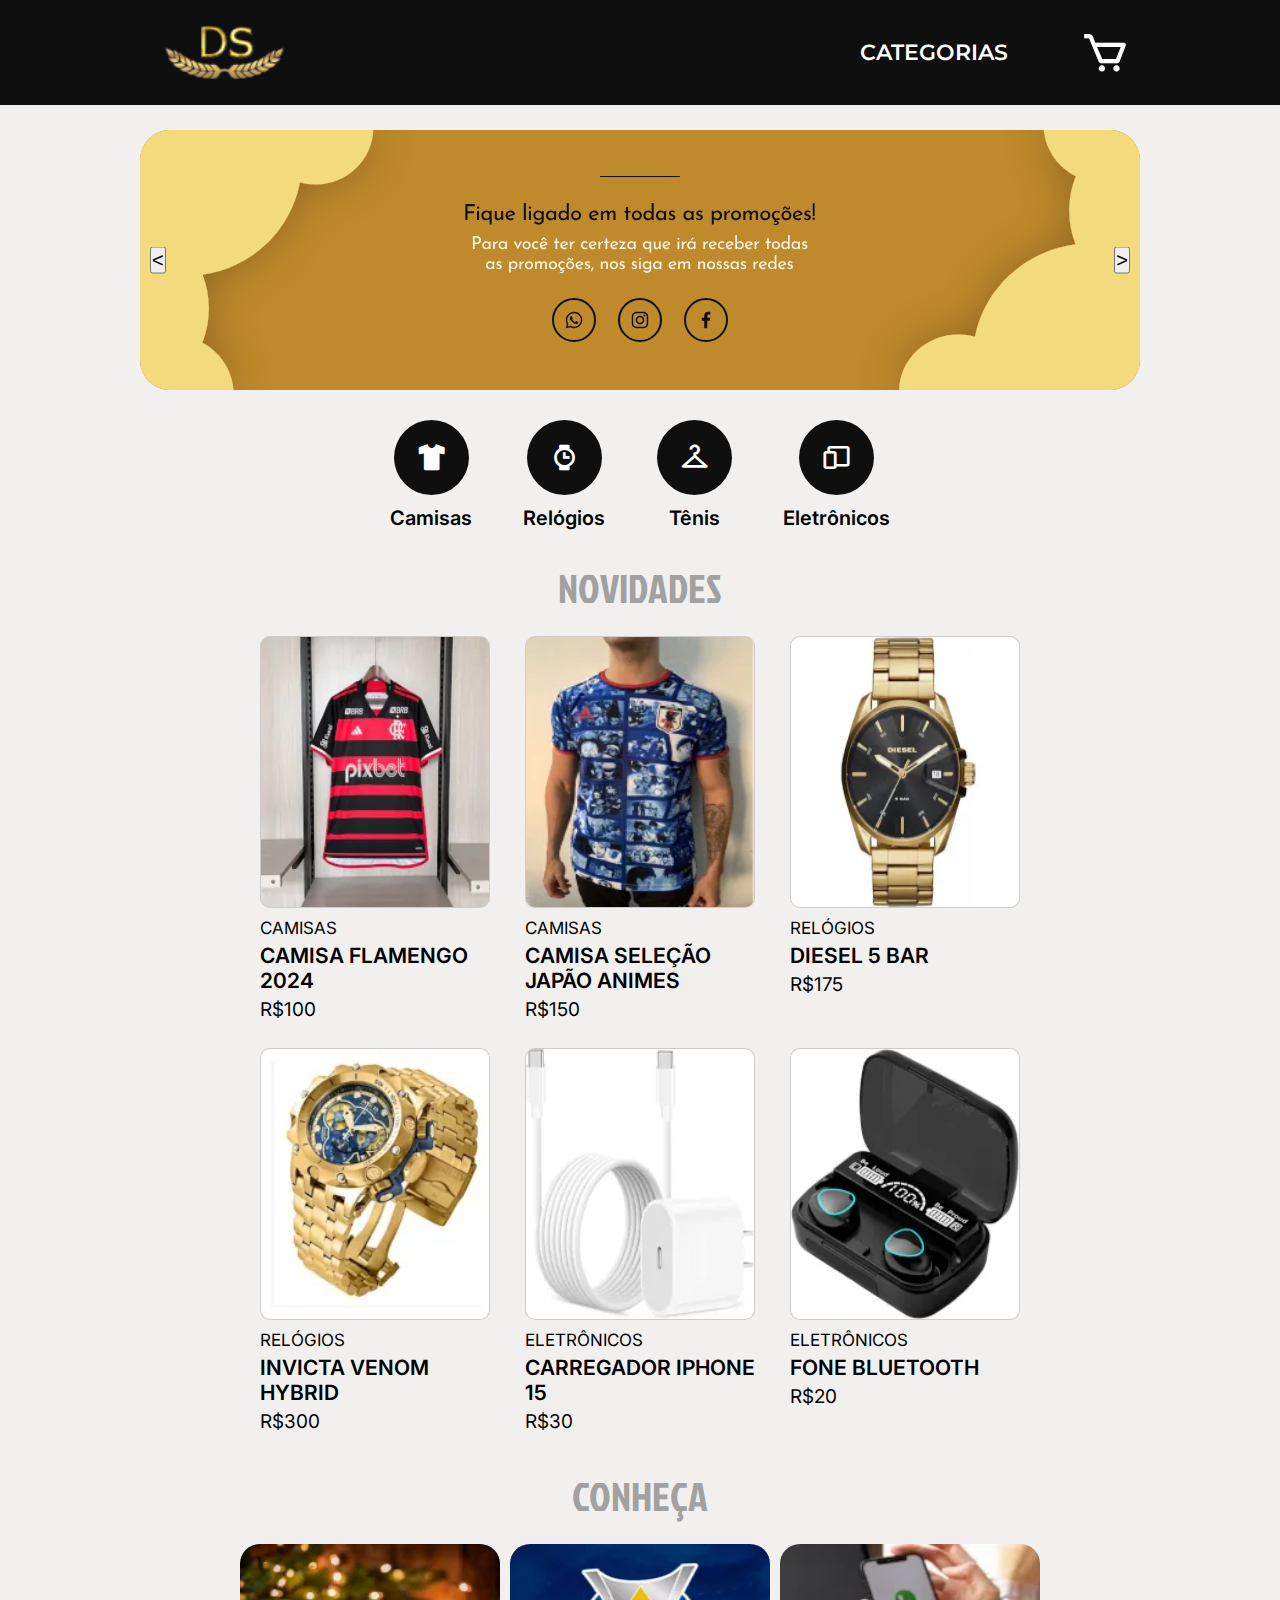
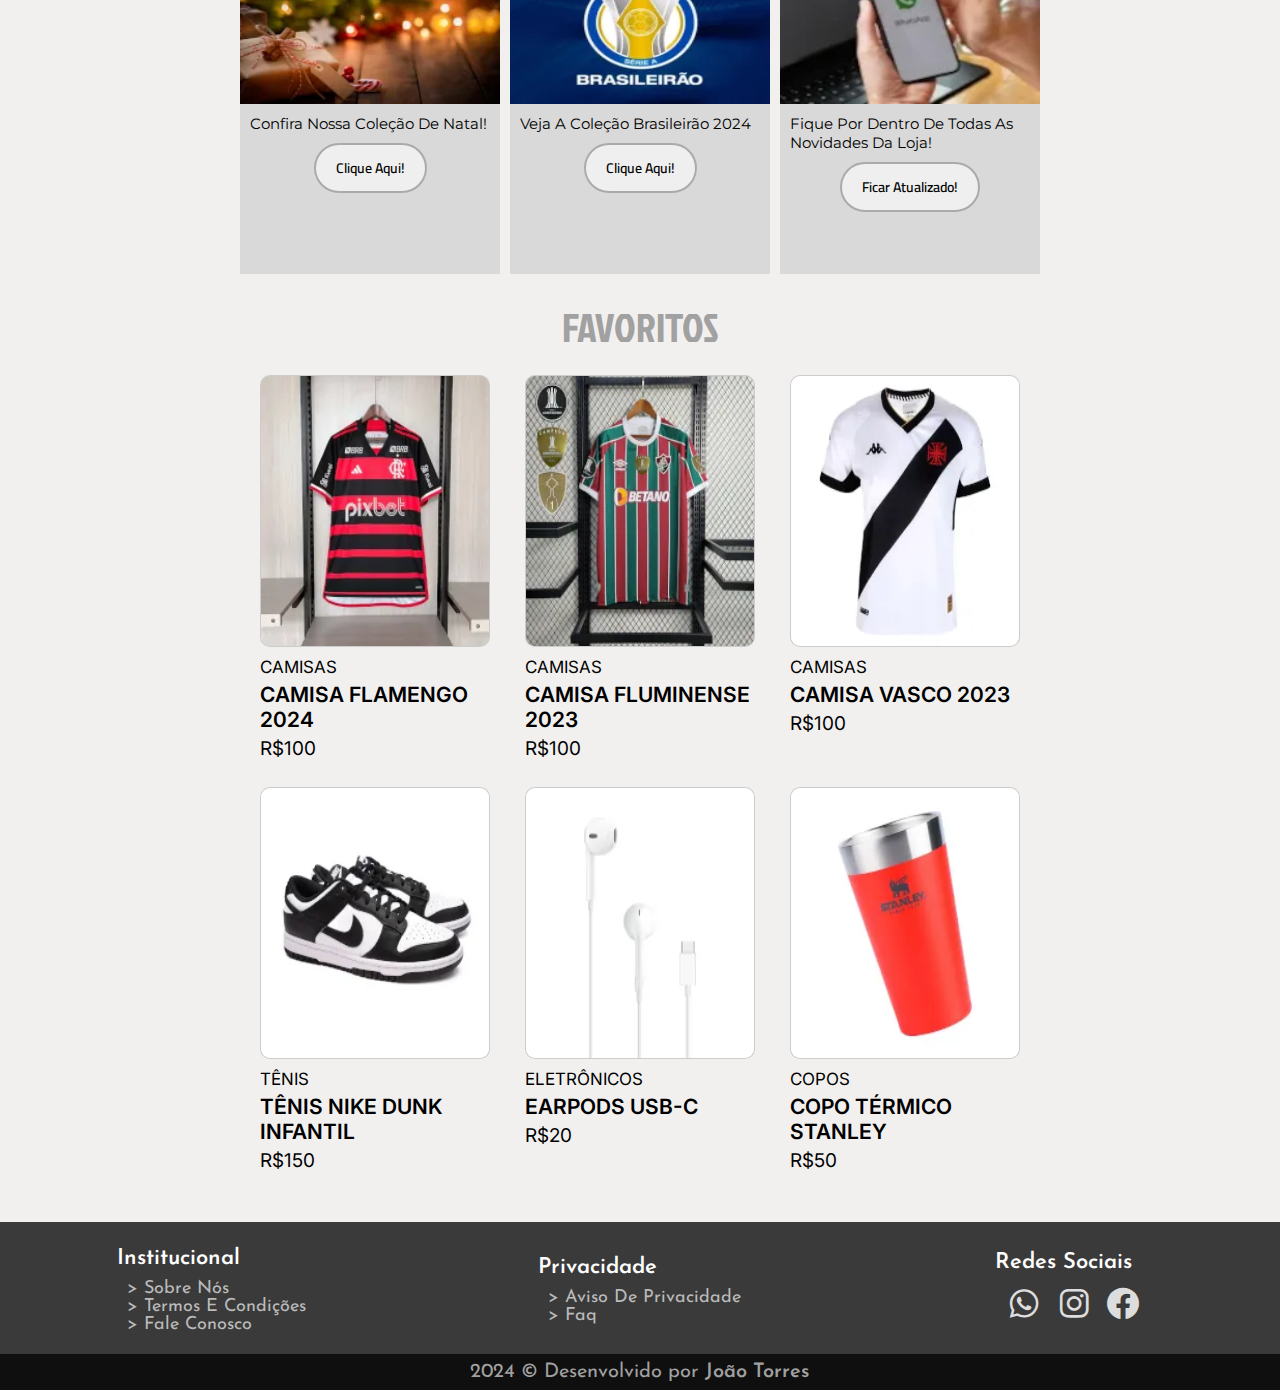
==== commit d51e1fb6: "função para troca de slider. não funciona os botões" ====
--- a/index.html
+++ b/index.html
@@ -29,8 +29,8 @@
 	</header>
 	<main>
 		<aside id= "main-carousel">
-			<div id= "btn-left-carousel" class= "btn-main-carousel"><</div>
-			<div id= "btn-right-carousel" class= "btn-main-carousel">></div>
+			<button id= "btn-left-carousel" class= "btn-main-carousel" onclick= "btnChangeSlider(-1)"><</button>
+			<button id= "btn-right-carousel" class= "btn-main-carousel" onclick= "btnChangeSlider(1)">></button>
 
 			<div id= "01main-carousel" class= "item-main-carousel item-checked-carousel">
 				<picture id= "imgs01-carousel-home" class= "imgs-carousel-home">
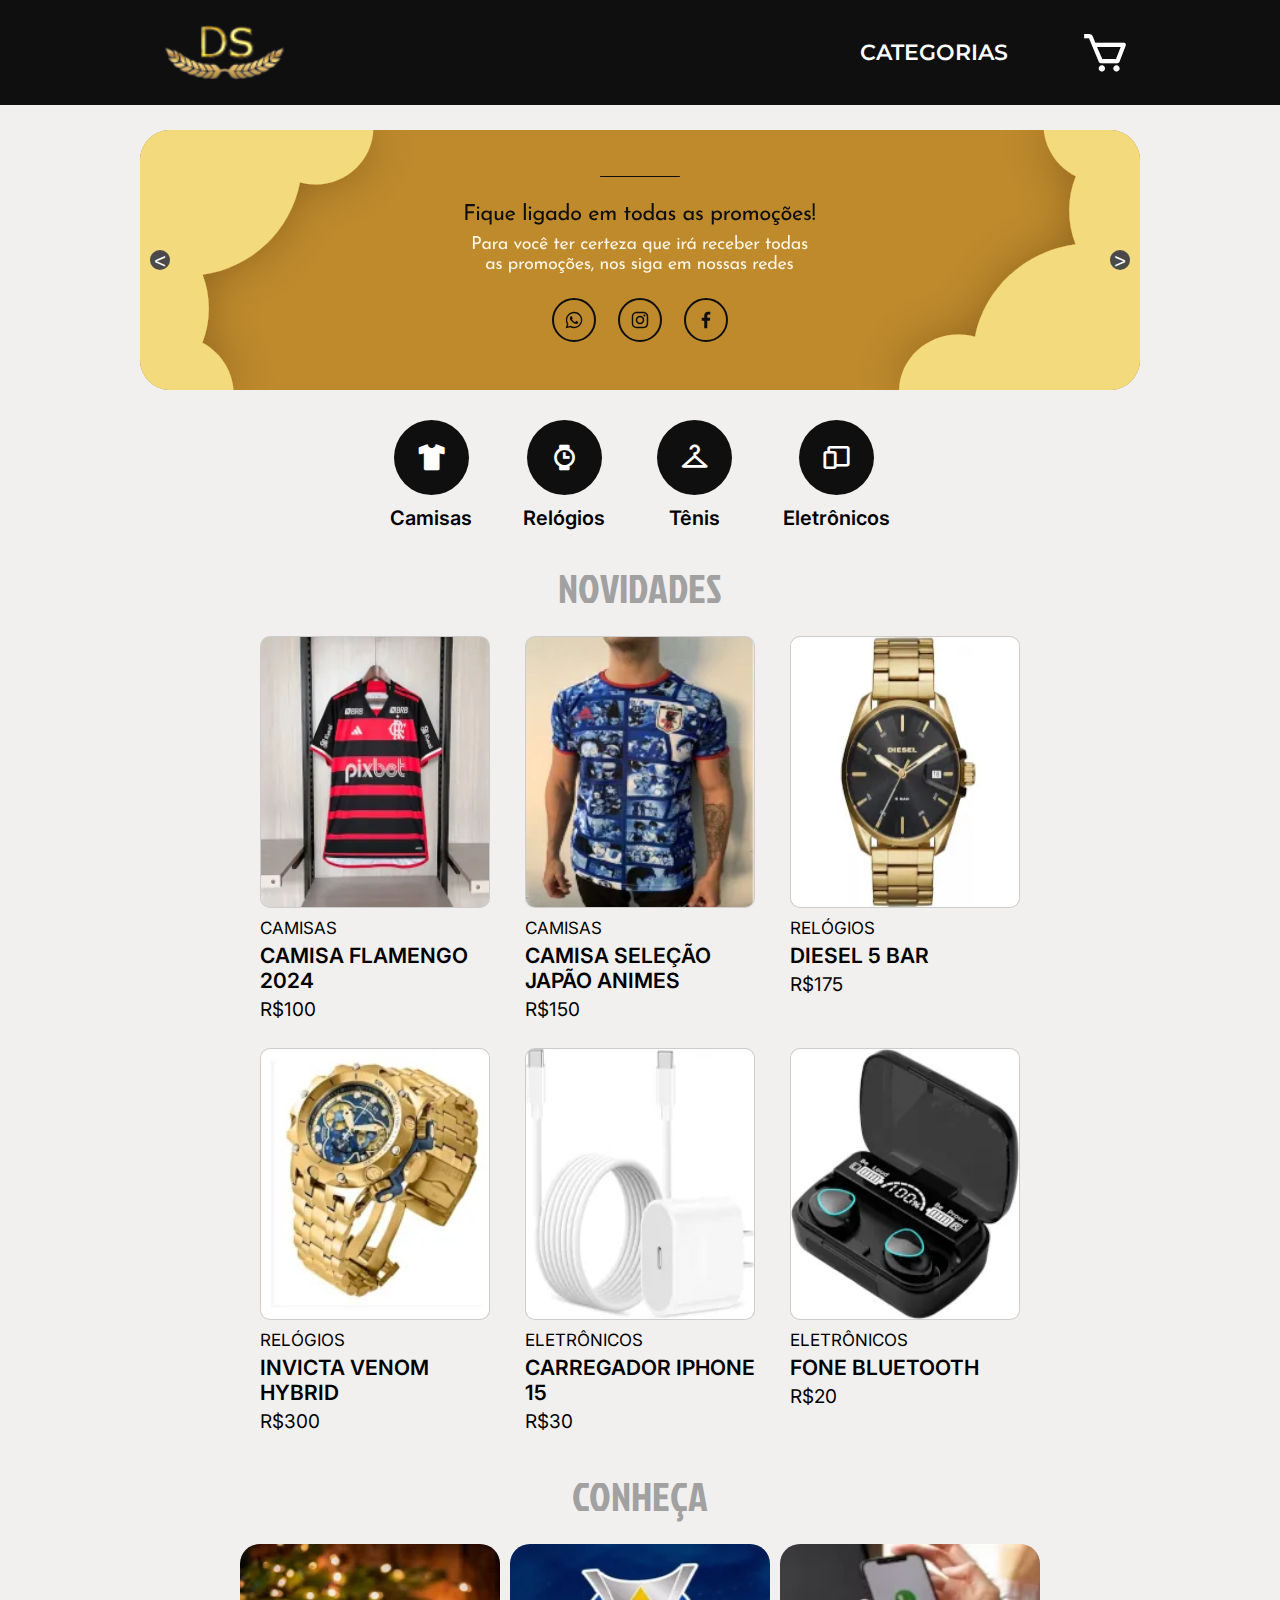
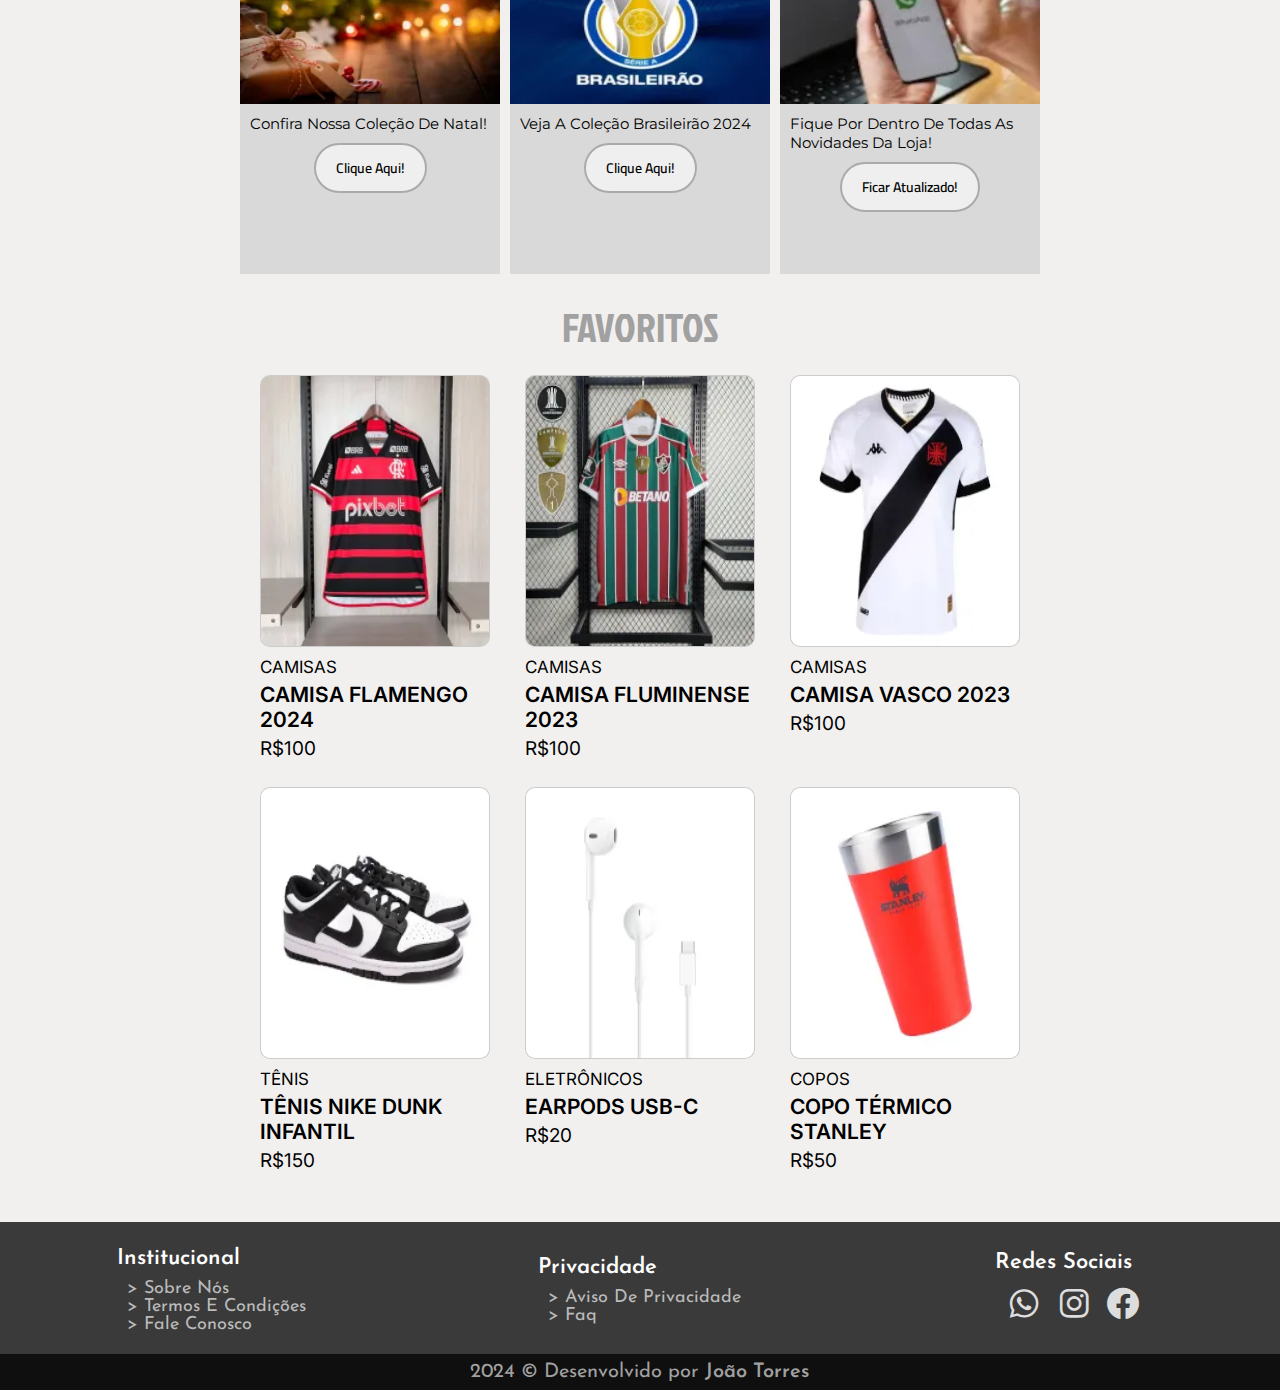
==== commit 73e9335b: "Correção do slider e estilização do botão para troca. Obs: gostaria de destacar a magia da distancia" ====
--- a/index.html
+++ b/index.html
@@ -29,8 +29,8 @@
 	</header>
 	<main>
 		<aside id= "main-carousel">
-			<button id= "btn-left-carousel" class= "btn-main-carousel" onclick= "btnChangeSlider(-1)"><</button>
-			<button id= "btn-right-carousel" class= "btn-main-carousel" onclick= "btnChangeSlider(1)">></button>
+			<button id= "btn-left-carousel" class= "btn-main-carousel" onclick= "btnChangeSlider()"><</button>
+			<button id= "btn-right-carousel" class= "btn-main-carousel" onclick= "btnChangeSlider()">></button>
 
 			<div id= "01main-carousel" class= "item-main-carousel item-checked-carousel">
 				<picture id= "imgs01-carousel-home" class= "imgs-carousel-home">
--- a/style/style.css
+++ b/style/style.css
@@ -267,10 +267,16 @@
 	z-index: 1;
 	cursor: pointer;
 
+	color: #fff;
 	font-size: 20px;
 	font-weight: 500;
-
+	background: var(--escuro4);
+
+	width: 20px;
+	height: 20px;
 	margin: 0 10px;
+	border: none;
+	border-radius: 50%;
 }
 
 .btn-main-carousel:nth-child(2) {
